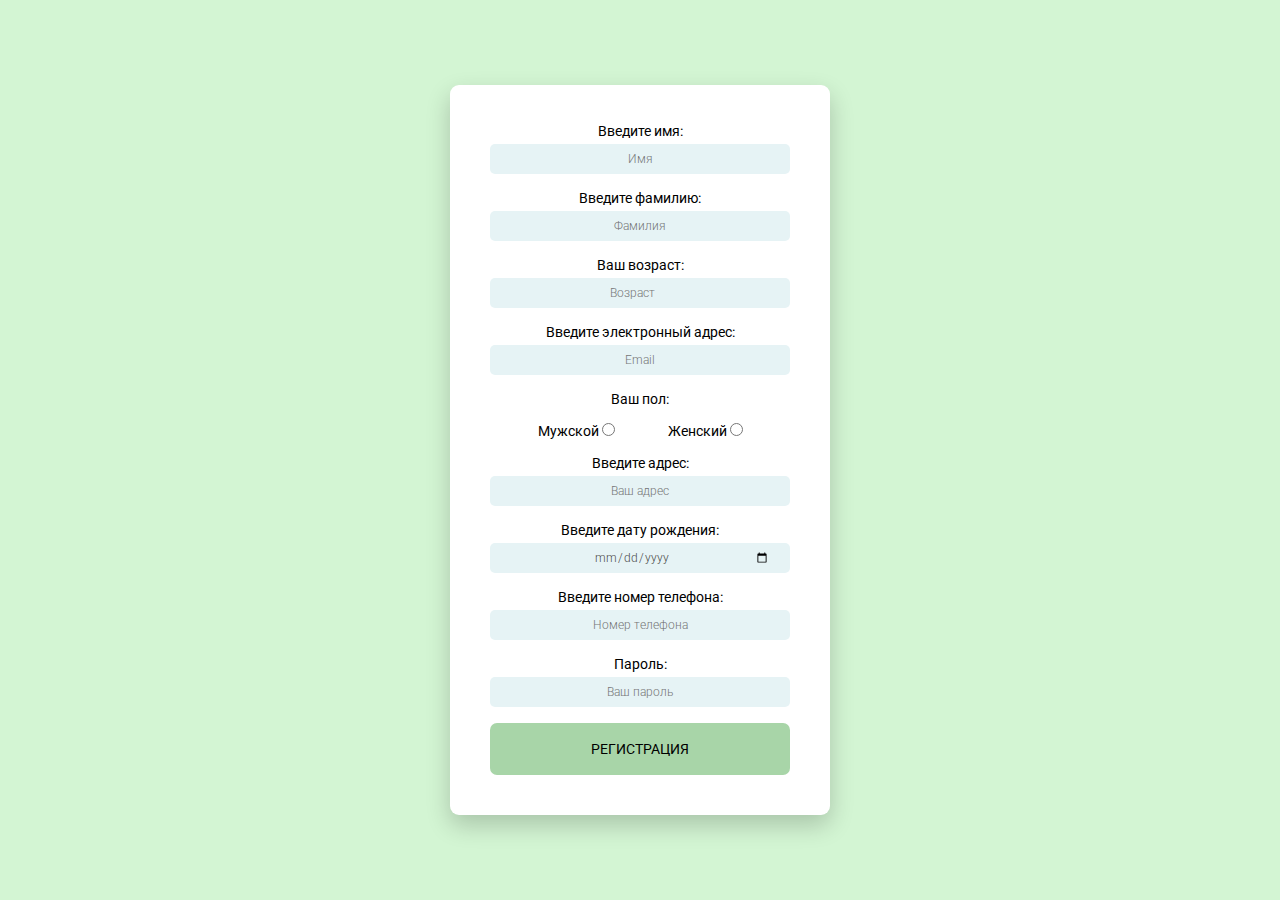
==== index.html @ 8491d1db "form" ====
<!DOCTYPE html>
<html lang="ru">
<head>
    <meta charset="UTF-8">
    <title>FORM</title>
    <link rel="stylesheet" href="style.css">
    <style>
        @import url('https://fonts.googleapis.com/css2?family=Roboto:ital,wght@0,400;1,300&display=swap');
    </style>
</head>
<body>
<div class="feed">
    <form  id="form" class="feed-form" action="#">
        <label for="name">Введите имя: </label><input class="input" id="name" name="name" placeholder="Имя" type="text"
        title="Не более 8-ми символов" minlength="2" maxlength="8">
        <br><br>

        <label for="surname">Введите фамилию: </label><input class="input" id="surname" name="surname" placeholder="Фамилия" type="text"
        title="Не более 10-ти символов" minlength="2" maxlength="10">
        <br><br>

        <label for="age">Ваш возраст: </label><input class="input" id="age" name="age" placeholder="Возраст" type="number">
        <br><br>

        <label for="email">Введите электронный адрес:</label> <input class="input" id="email" placeholder="Email"
        type="email">
        <br><br>

        <p>Ваш пол: <br><br>
            <label for="male">Мужской </label><input id="male" name="gender" type="radio">
            <label for="female">Женский </label><input id="female" name="gender" type="radio"></p>
        <br>

        <label for="address">Введите адрес: </label><input class="input" id="address" placeholder="Ваш адрес" type="text">
        <br><br>

        <label for="date">Введите дату рождения: </label> <input class="input" id="date" name="date"
        placeholder="Дата рождения" type="date">
        <br><br>

        <label for="phone">Введите номер телефона: </label> <input class="input" id="phone" placeholder="Номер телефона"
        pattern="([0-9]){3}-[0-9]{2}-[0-9]{2}-[0-9]{3}" type="tel" title="Формат: (095)-12-34-567">
        <br><br>

        <label for="pass">Пароль:</label> <input class="input" id="pass" placeholder="Ваш пароль" type="password" title="Ваш пароль должен содержать не менее 6 символов" minlength="6">
        <br><br>

        <button id="btn" class="button" type="submit">РЕГИСТРАЦИЯ</button>
    </form>
</div>
</body>
</html>
---- style.css ----
*{
    margin: 0;
    padding: 0;
    box-sizing: border-box;
    font-family: 'Roboto', sans-serif;
}

body,html{
    height: 100%;
    background-color: #d3f5d3;
}

.feed{
    text-align: center;
}

.feed-form{
    font-size: 14px;
    position: absolute;
    top: 50%;
    left: 50%;
    transform: translate(-50%,-50%);
    width: 380px;
    /*min-height: 295px;*/
    background-color:#fff;
    padding: 38px 40px 40px 40px;
    border-radius: 9px;
    box-shadow: 0 10px 25px rgba(0, 0, 0, .2);
}

.input{
    margin-top: 5px;
    width: 100%;
    height:30px;
    border-radius: 5px;
    background-color: #e6f3f5;
    border:none;
    padding:0 20px;
    color:#4b4b4b;
    font-size:12px;
    font-weight:300;
    text-align:center;
}

button{
    width: 100%;
    height: 52px;
    font-size: 14px;
    background-color: #a8d5a8;
    border: none;
    border-radius: 7px;
}
button:hover {
    background: rgb(49, 140, 49);
    color: white;
    box-shadow: inset 0 0 0 3px rgb(49, 140, 49);
}

#male{
    margin-right: 50px;
}
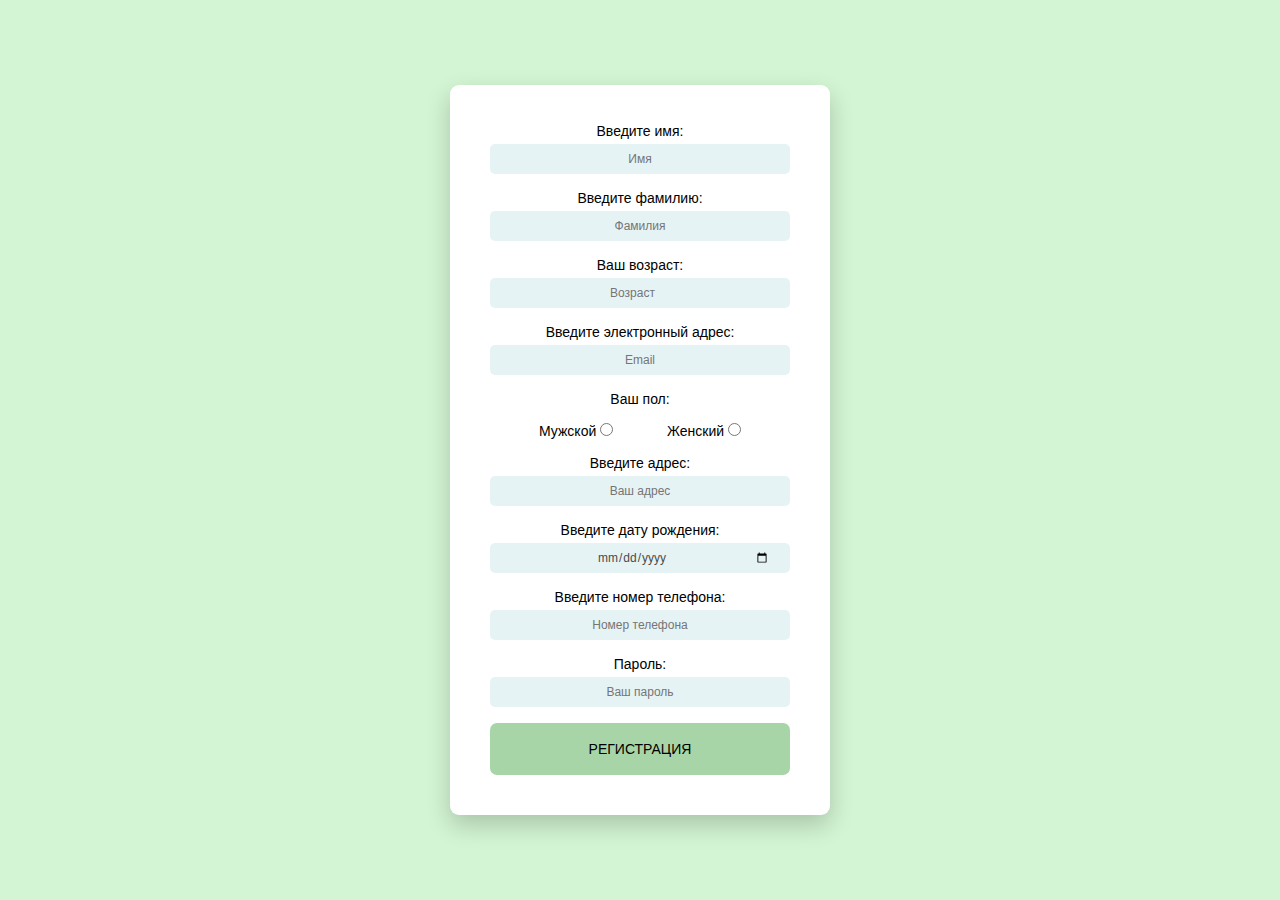
==== commit 38a36221: "form" ====
--- a/index.html
+++ b/index.html
@@ -5,7 +5,7 @@
     <title>FORM</title>
     <link rel="stylesheet" href="style.css">
     <style>
-        @import url('https://fonts.googleapis.com/css2?family=Roboto:ital,wght@0,400;1,300&display=swap');
+        /*@import url('https://fonts.googleapis.com/css2?family=Roboto:ital,wght@0,400;1,300&display=swap');*/
     </style>
 </head>
 <body>
@@ -39,7 +39,7 @@
         <br><br>
 
         <label for="phone">Введите номер телефона: </label> <input class="input" id="phone" placeholder="Номер телефона"
-        pattern="([0-9]){3}-[0-9]{2}-[0-9]{2}-[0-9]{3}" type="tel" title="Формат: (095)-12-34-567">
+        pattern="[0-9]{3}-[0-9]{2}-[0-9]{2}-[0-9]{3}" type="tel" title="Формат: 095-12-34-567">
         <br><br>
 
         <label for="pass">Пароль:</label> <input class="input" id="pass" placeholder="Ваш пароль" type="password" title="Ваш пароль должен содержать не менее 6 символов" minlength="6">
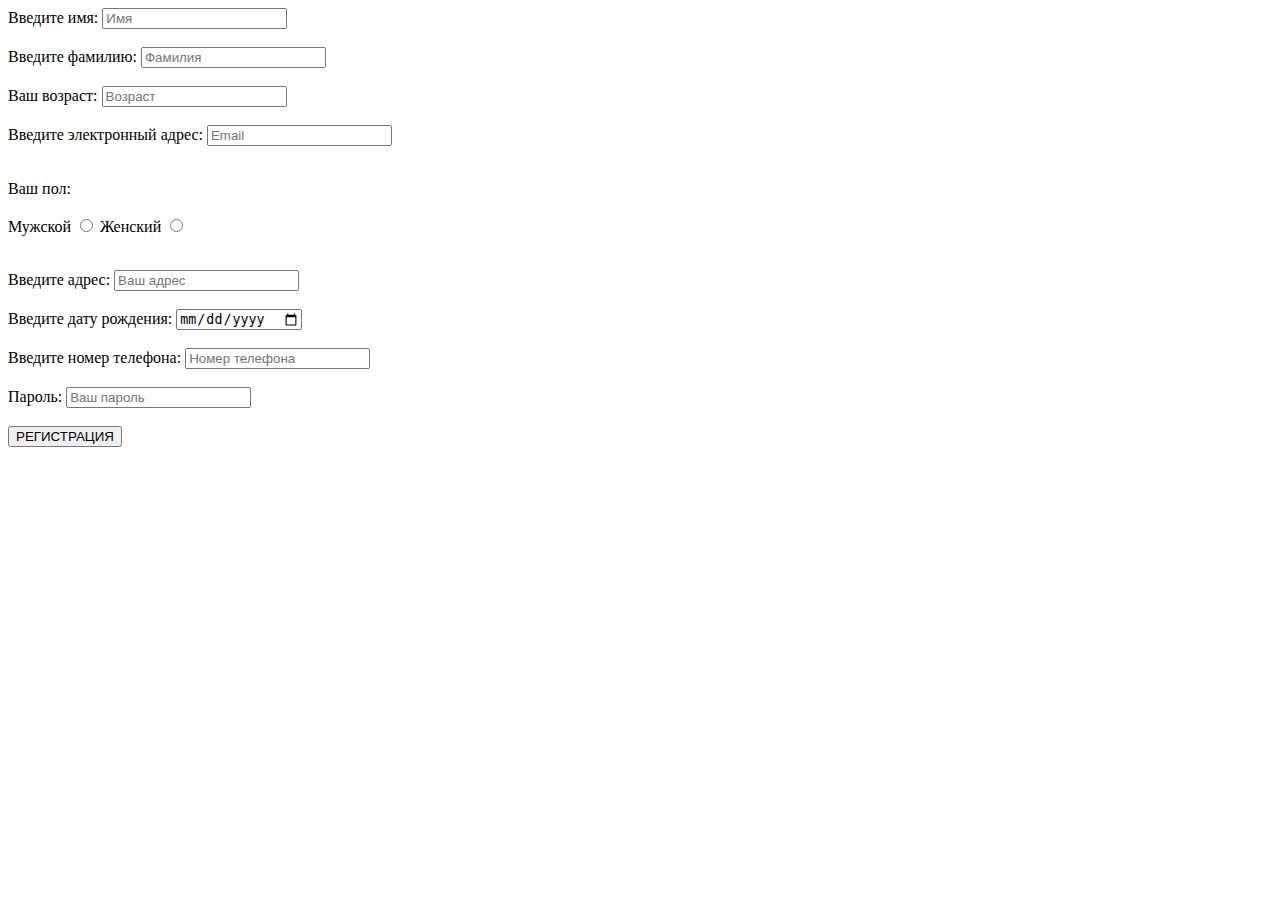
==== commit f636bbb7: "form" ====
--- a/index.html
+++ b/index.html
@@ -3,7 +3,7 @@
 <head>
     <meta charset="UTF-8">
     <title>FORM</title>
-    <link rel="stylesheet" href="style.css">
+<!--    <link rel="stylesheet" href="style.css">-->
     <style>
         /*@import url('https://fonts.googleapis.com/css2?family=Roboto:ital,wght@0,400;1,300&display=swap');*/
     </style>
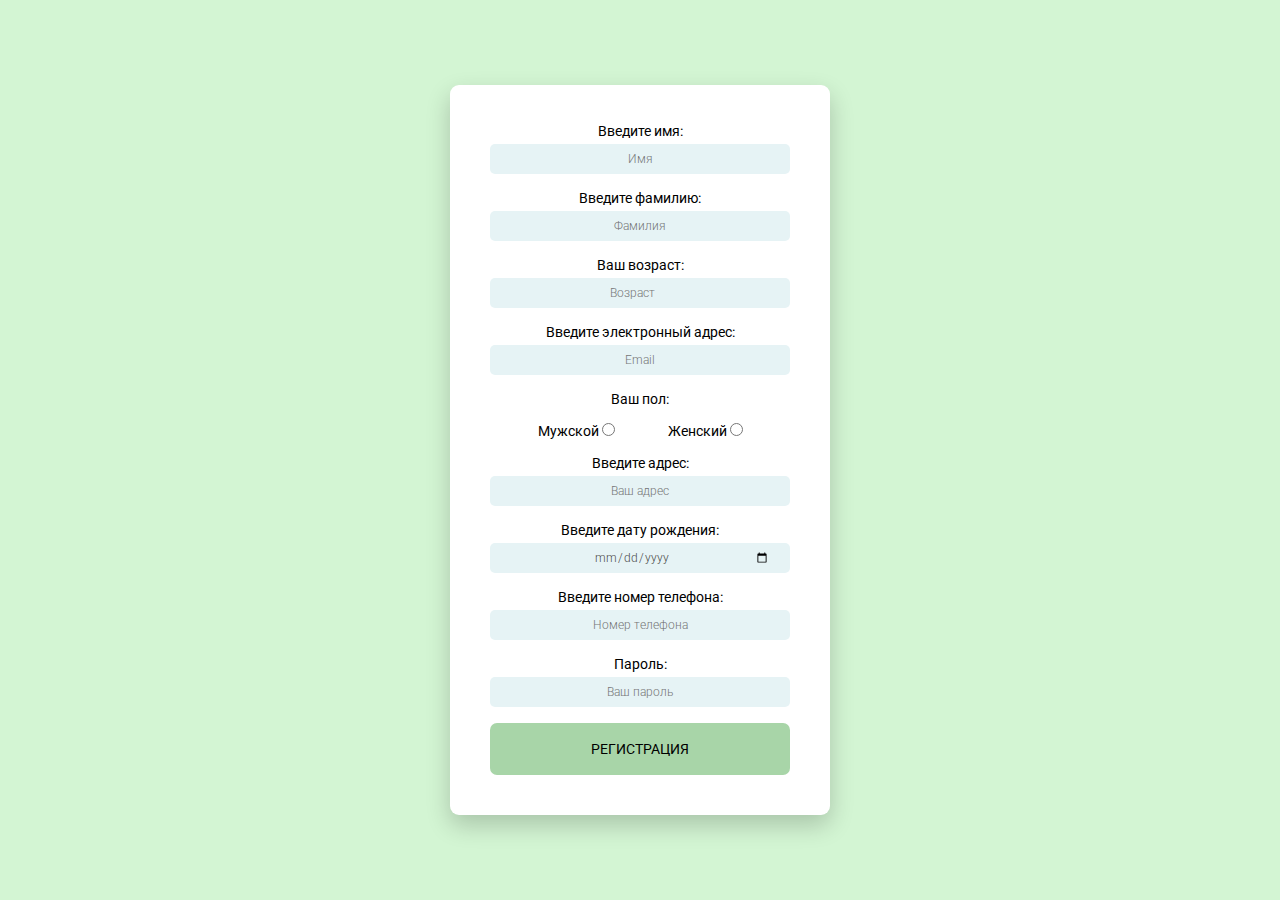
==== commit 0ea99604: "form" ====
--- a/index.html
+++ b/index.html
@@ -1,11 +1,12 @@
+<!--Nataliia Buchna-->
 <!DOCTYPE html>
 <html lang="ru">
 <head>
     <meta charset="UTF-8">
     <title>FORM</title>
-<!--    <link rel="stylesheet" href="style.css">-->
+    <link rel="stylesheet" href="style.css">
     <style>
-        /*@import url('https://fonts.googleapis.com/css2?family=Roboto:ital,wght@0,400;1,300&display=swap');*/
+        @import url('https://fonts.googleapis.com/css2?family=Roboto:ital,wght@0,400;1,300&display=swap');
     </style>
 </head>
 <body>
--- a/style.css
+++ b/style.css
@@ -1,3 +1,4 @@
+/*Nataliia Buchna*/
 *{
     margin: 0;
     padding: 0;
